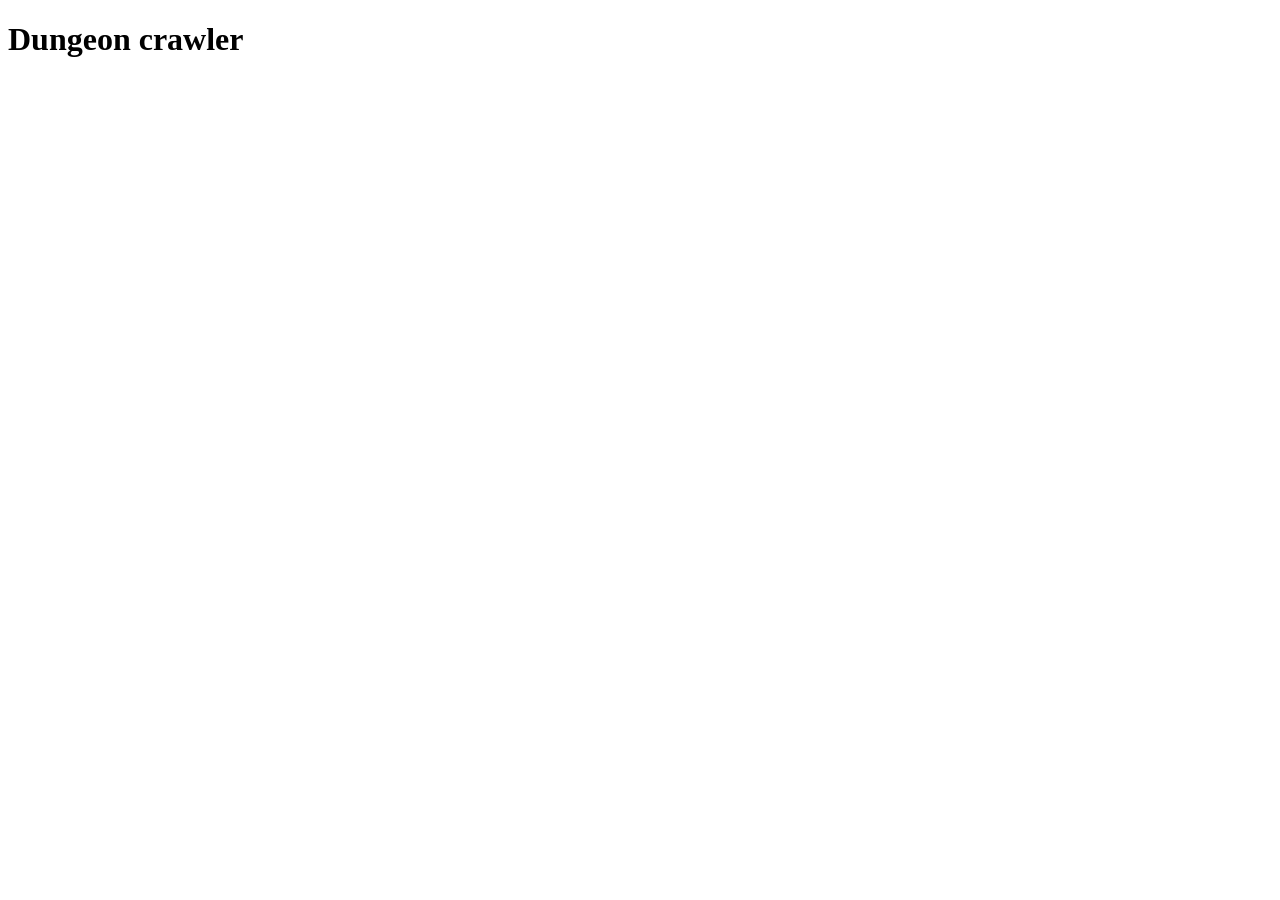
==== templates/index.html @ 3f2fdb32 "Merge branch 'main' into nici-branch" ====
<!DOCTYPE html>
<html lang="eng">
<head>
    <meta charset="UTF-8">
    <meta name="viewport" content="width=device-width, initial-scale=1.0">
    <title>Dungeon crawler</title>
    <link rel="stylesheet" href="/static/proju.css">
</head>
<body>
    <header>
        <h1>Dungeon crawler</h1>
    </header>

    <main>
        <section id="game" hidden>
            <div id="stats">
                <p>HP: <span id="hp">100</span></p>
                <p>Floor: <span id="floor">1</span></p>
            </div>
            <div id="log"></div>
            <button id="action-btn">Go forward</button>
        </section>
    </main>
    <script src="/static/proju.js"></script>
</body>
</html>
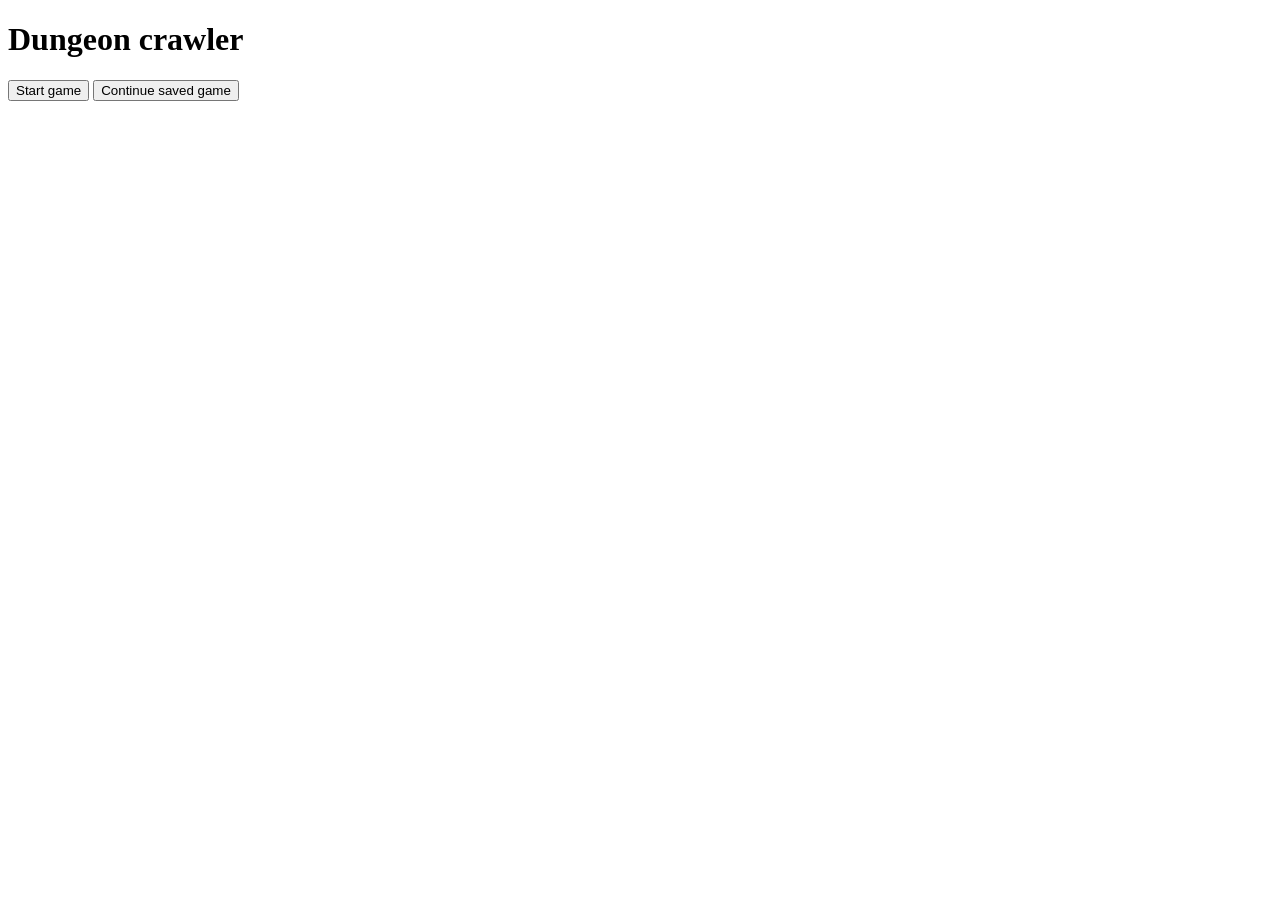
==== commit a4a540b0: "html indepth" ====
--- a/templates/index.html
+++ b/templates/index.html
@@ -1,5 +1,5 @@
 <!DOCTYPE html>
-<html lang="eng">
+<html lang="en">
 <head>
     <meta charset="UTF-8">
     <meta name="viewport" content="width=device-width, initial-scale=1.0">
@@ -10,15 +10,32 @@
     <header>
         <h1>Dungeon crawler</h1>
     </header>
+    <main>
+        <!-- Start screen -->
+        <section id="start-screen">
+            <button id="start-btn">Start game</button>
+            <button id="load-btn">Continue saved game</button>
+        </section>
 
-    <main>
+        <!-- Game screen -->
         <section id="game" hidden>
             <div id="stats">
                 <p>HP: <span id="hp">100</span></p>
+                <p>Shield: <span id="shield">0</span></p>
                 <p>Floor: <span id="floor">1</span></p>
             </div>
             <div id="log"></div>
-            <button id="action-btn">Go forward</button>
+            <div id="doors">
+                <button id="door-left">Left door</button>
+                <button id="door-right">Right door</button>
+            </div>
+            <button id="save-btn">Save game</button>
+        </section>
+
+        <!-- End screen -->
+        <section id="end-screen" hidden>
+            <h2>You beat the game!</h2>
+            <button id="restart-btn">Play again</button>
         </section>
     </main>
     <script src="/static/proju.js"></script>
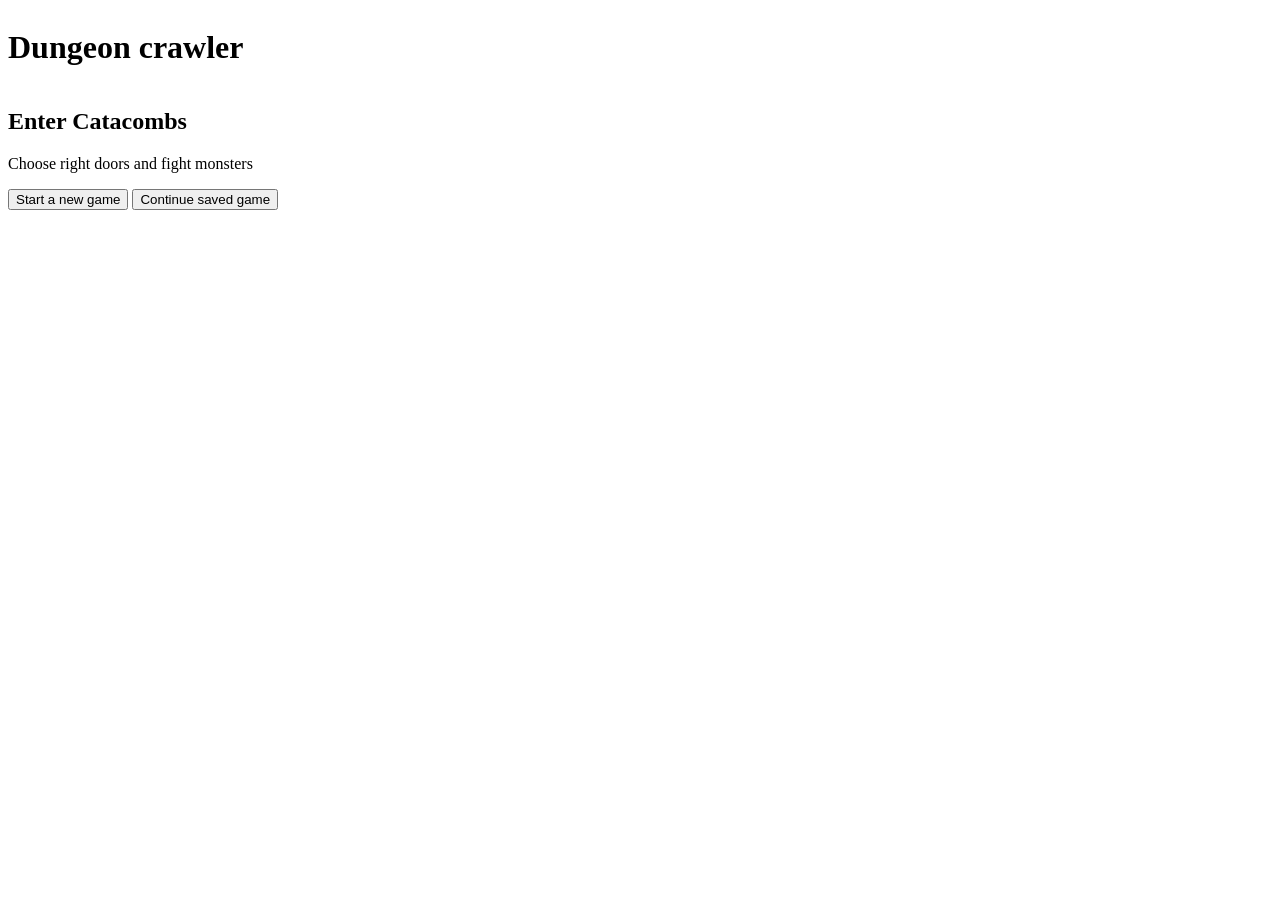
==== commit 418e0e62: "status degub" ====
--- a/templates/index.html
+++ b/templates/index.html
@@ -13,25 +13,38 @@
     <main>
         <!-- Start screen -->
         <section id="start-screen">
-            <button id="start-btn">Start game</button>
+            <h2>Enter Catacombs</h2>
+            <p>Choose right doors and fight monsters</p>
+            <button id="start-btn">Start a new game</button>
             <button id="load-btn">Continue saved game</button>
+            <p id="Start message"></p>
         </section>
 
         <!-- Game screen -->
-        <section id="game" hidden>
-            <div id="stats">
-                <p>HP: <span id="hp">100</span></p>
-                <p>Shield: <span id="shield">0</span></p>
-                <p>Floor: <span id="floor">1</span></p>
-            </div>
-            <div id="log"></div>
-            <div id="doors">
-                <button id="door-left">Left door</button>
-                <button id="door-right">Right door</button>
-            </div>
-            <button id="save-btn">Save game</button>
-        </section>
+<section id="game-screen" hidden>
+    <div id="stats">
+        <p>HP: <span id="hp-text">100</span></p>
+        <div id="hp-bar"><div id="hp-fill"></div></div>
+        <p>Shield: <span id="shield">0</span></p>
+        <p>Floor: <span id="floor">1</span></p>
+    </div>
 
+    <div id="boss-hp-bar" hidden>
+        <div id="boss-hp-fill"></div>
+    </div>
+
+    <canvas id="game" width="800" height="450"></canvas>
+
+    <p id="inventory">Inventory: empty</p>
+    <p id="message"></p>
+
+    <div id="log"></div>
+    <div id="doors">
+        <button id="door-left">Left door</button>
+        <button id="door-right">Right door</button>
+    </div>
+    <button id="save-btn">Save game</button>
+</section>
         <!-- End screen -->
         <section id="end-screen" hidden>
             <h2>You beat the game!</h2>
--- a/static/proju.css
+++ b/static/proju.css
@@ -0,0 +1,28 @@
+body {
+    display: block;
+    place-content: center;
+    justify-content: center;
+    align-items: center;
+}
+
+main {
+    display: block;
+    place-content: center;
+    justify-content: center;
+    align-items: center;
+}
+
+box {
+    border: 20px;
+    margin-bottom: 15px;
+}
+
+backround-image {
+    size: cover;
+    position: center;
+    height: 100px;
+    margin: 0;
+}
+#hp-bar, #boss-hp-bar { width: 300px; height: 16px; background: #444; }
+#hp-fill { height: 100%; width: 100%; background: #4c4; }
+#boss-hp-fill { height: 100%; width: 100%; background: #c44; }
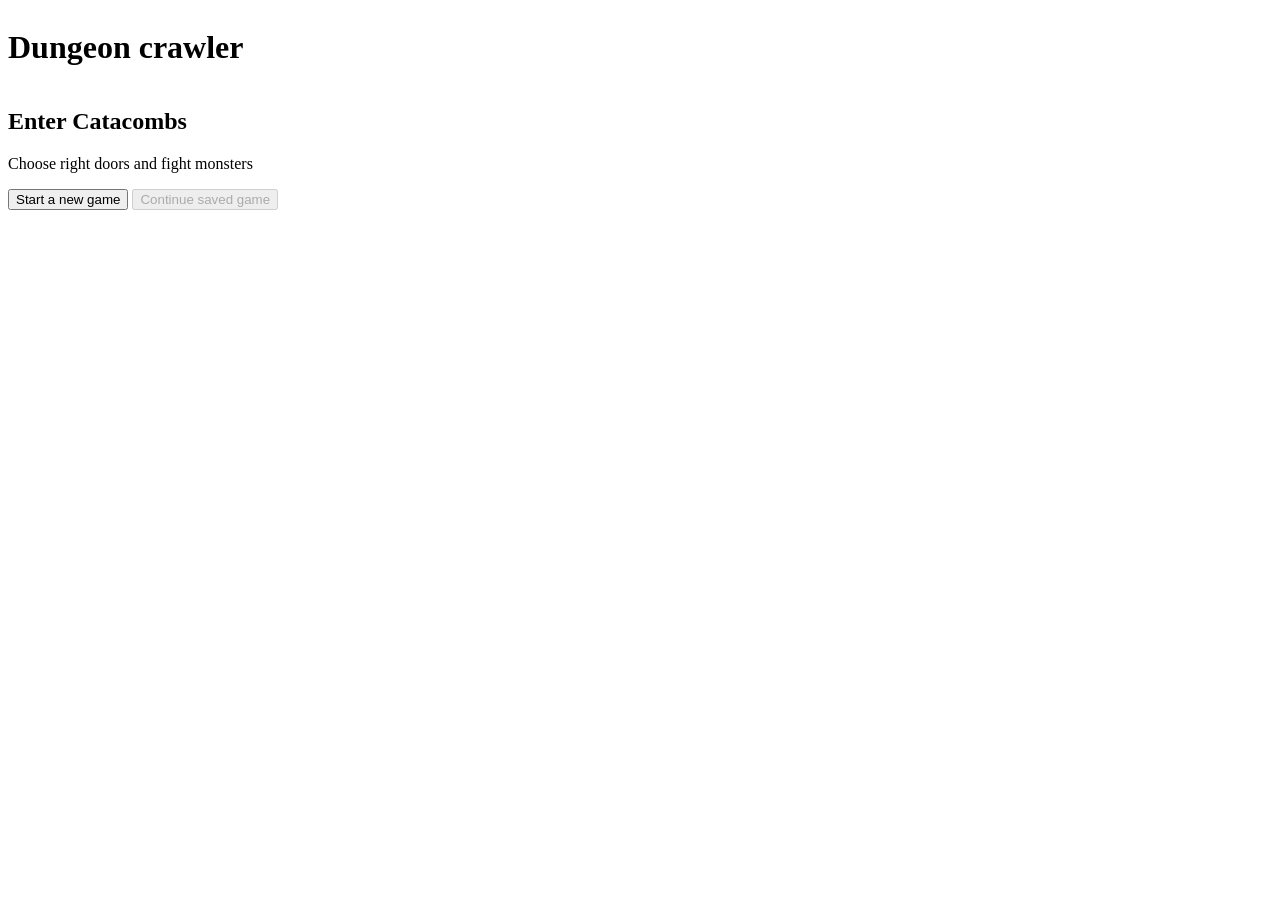
==== commit 85e5723e: "STAR BUTTON DEBUG" ====
--- a/templates/index.html
+++ b/templates/index.html
@@ -16,8 +16,8 @@
             <h2>Enter Catacombs</h2>
             <p>Choose right doors and fight monsters</p>
             <button id="start-btn">Start a new game</button>
-            <button id="load-btn">Continue saved game</button>
-            <p id="Start message"></p>
+            <button id="load-btn" disabled>Continue saved game</button>
+            <p id="Start-message"></p>
         </section>
 
         <!-- Game screen -->
@@ -47,7 +47,7 @@
 </section>
         <!-- End screen -->
         <section id="end-screen" hidden>
-            <h2>You beat the game!</h2>
+            <h2 id="end-title">You beat the game!</h2>
             <button id="restart-btn">Play again</button>
         </section>
     </main>
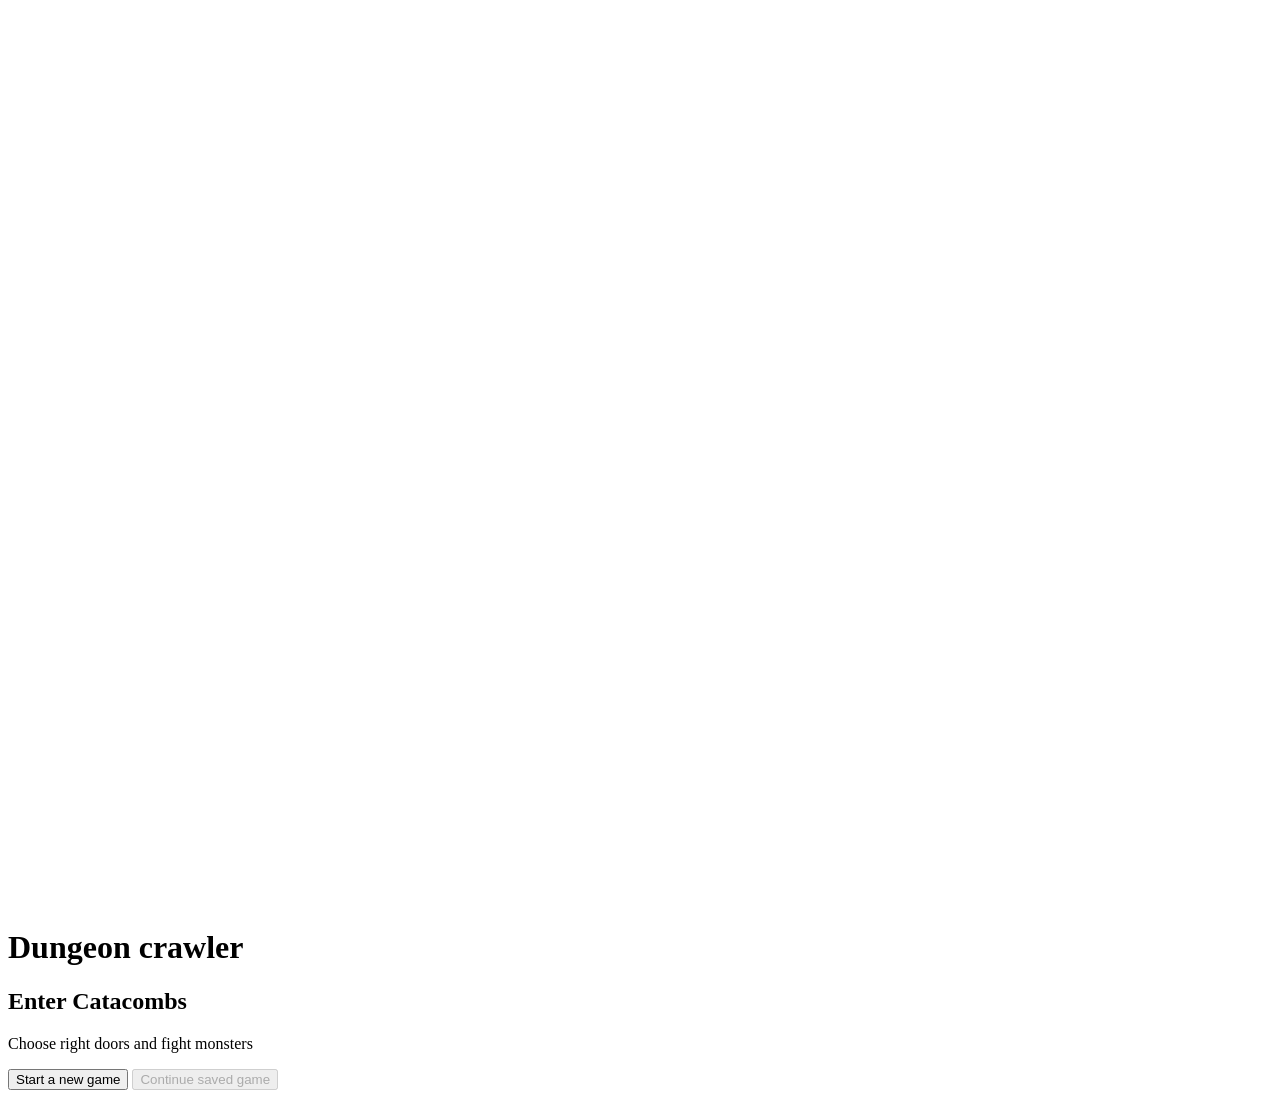
==== commit a597bdc4: "html js css kuva" ====
--- a/templates/index.html
+++ b/templates/index.html
@@ -8,17 +8,18 @@
 </head>
 <body>
     <header>
+        <section id="start-screen"></section>
         <h1>Dungeon crawler</h1>
+        <h2>Enter Catacombs</h2>
+            <p>Choose right doors and fight monsters</p>
+            <button id="start-btn">Start a new game</button>
+            <button id="load-btn" disabled>Continue saved game</button>
+            <p id="start-msg"></p>
+        </section>
     </header>
     <main>
         <!-- Start screen -->
-        <section id="start-screen">
-            <h2>Enter Catacombs</h2>
-            <p>Choose right doors and fight monsters</p>
-            <button id="start-btn">Start a new game</button>
-            <button id="load-btn" disabled>Continue saved game</button>
-            <p id="Start-message"></p>
-        </section>
+            
 
         <!-- Game screen -->
 <section id="game-screen" hidden>
@@ -44,11 +45,12 @@
         <button id="door-right">Right door</button>
     </div>
     <button id="save-btn">Save game</button>
+    <button id="quit-btn">Quit</button>
 </section>
         <!-- End screen -->
         <section id="end-screen" hidden>
             <h2 id="end-title">You beat the game!</h2>
-            <button id="restart-btn">Play again</button>
+            <button id="restart-btn">Restart</button>
         </section>
     </main>
     <script src="/static/proju.js"></script>
--- a/static/proju.css
+++ b/static/proju.css
@@ -24,5 +24,17 @@
     margin: 0;
 }
 #hp-bar, #boss-hp-bar { width: 300px; height: 16px; background: #444; }
-#hp-fill { height: 100%; width: 100%; background: #4c4; }
-#boss-hp-fill { height: 100%; width: 100%; background: #c44; }+#hp-fill { height: 100%; width: 100%; background: rgb(238, 168, 238); }
+#boss-hp-fill { height: 100%; width: 100%; background: #c44; }
+
+#start-screen {
+    min-height: 100vh;                        
+    display: flex;
+    flex-direction: column;
+    justify-content: center;                  
+    align-items: center;                       
+    text-align: center;
+    background-image: url("/static/images/start.jpg");
+    background-size: cover;
+    background-position: center;
+}
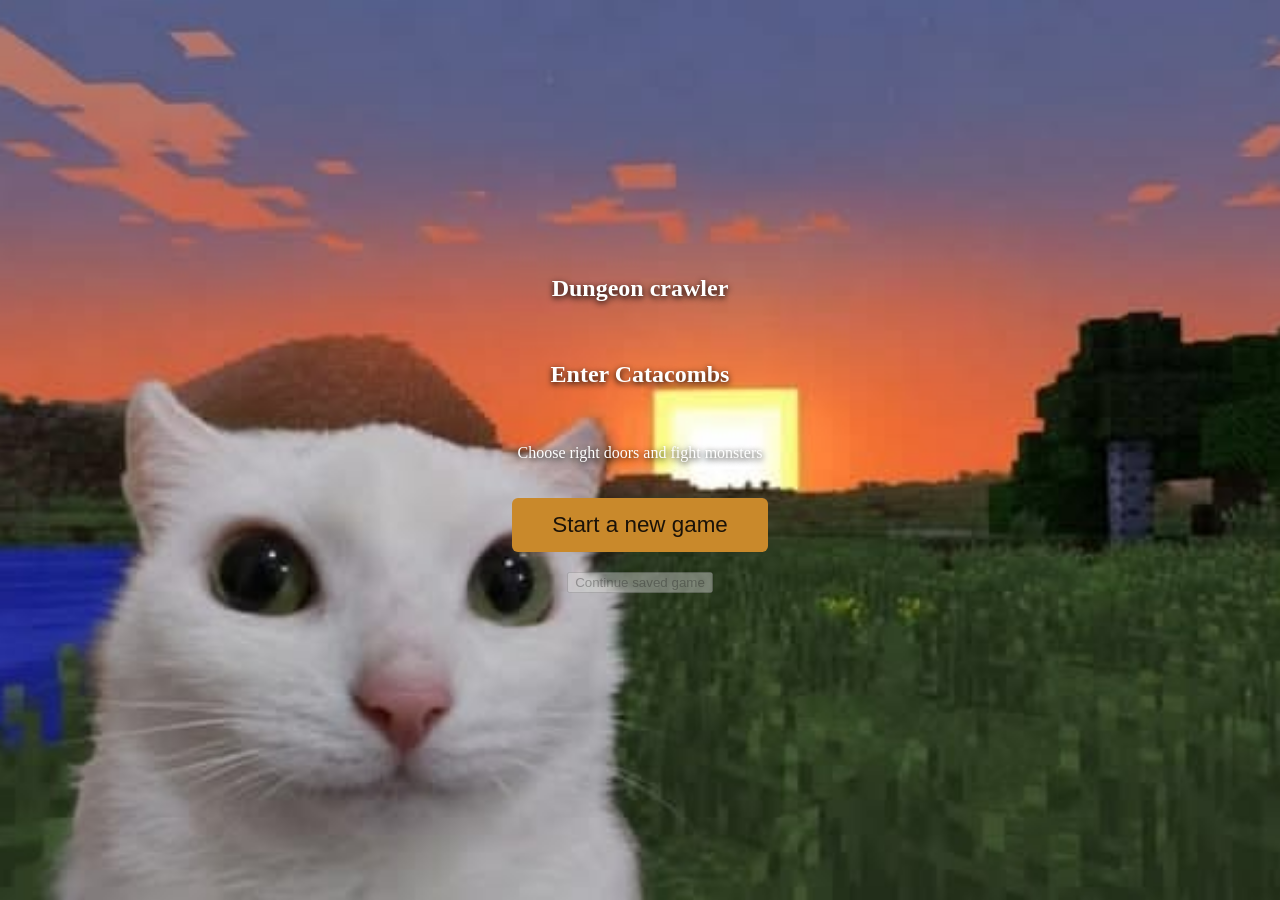
==== commit 29342299: "css centering" ====
--- a/templates/index.html
+++ b/templates/index.html
@@ -7,21 +7,18 @@
     <link rel="stylesheet" href="/static/proju.css">
 </head>
 <body>
-    <header>
-        <section id="start-screen"></section>
+    <main>
+    <!-- Start screen -->
+    <section id="start-screen">
         <h1>Dungeon crawler</h1>
         <h2>Enter Catacombs</h2>
-            <p>Choose right doors and fight monsters</p>
-            <button id="start-btn">Start a new game</button>
-            <button id="load-btn" disabled>Continue saved game</button>
-            <p id="start-msg"></p>
-        </section>
-    </header>
-    <main>
-        <!-- Start screen -->
-            
+        <p>Choose right doors and fight monsters</p>
+        <button id="start-btn">Start a new game</button>
+        <button id="load-btn" disabled>Continue saved game</button>
+        <p id="start-msg"></p>
+    </section>
 
-        <!-- Game screen -->
+    <!-- Game screen -->
 <section id="game-screen" hidden>
     <div id="stats">
         <p>HP: <span id="hp-text">100</span></p>
--- a/static/proju.css
+++ b/static/proju.css
@@ -1,40 +1,41 @@
-body {
-    display: block;
-    place-content: center;
-    justify-content: center;
-    align-items: center;
+html, body {
+    margin: 0;
+    min-height: 100%;
 }
 
-main {
-    display: block;
-    place-content: center;
-    justify-content: center;
-    align-items: center;
+[hidden] {
+    display: none !important;
 }
 
-box {
-    border: 20px;
-    margin-bottom: 15px;
-}
-
-backround-image {
-    size: cover;
-    position: center;
-    height: 100px;
-    margin: 0;
-}
 #hp-bar, #boss-hp-bar { width: 300px; height: 16px; background: #444; }
 #hp-fill { height: 100%; width: 100%; background: rgb(238, 168, 238); }
 #boss-hp-fill { height: 100%; width: 100%; background: #c44; }
 
 #start-screen {
-    min-height: 100vh;                        
+    min-height: 100vh;
+    background-image: url('/static/images/start.jpg');
+    background-size: cover;
+    background-position: center;
     display: flex;
     flex-direction: column;
-    justify-content: center;                  
-    align-items: center;                       
+    justify-content: center;
+    align-items: center;
     text-align: center;
-    background-image: url("/static/images/start.jpg");
-    background-size: cover;
-    background-position: center;
-}+    gap: 20px;
+    color: white;
+    text-shadow: 0 2px 6px black;
+}
+
+#start-btn {
+    padding: 14px 40px;
+    font-size: 1.4rem;
+    cursor: pointer;
+    background: #c9892b;
+    color: #1a1208;
+    border: none;
+    border-radius: 6px;
+}
+
+#start-btn:hover {
+    background: #e0a040;
+}
